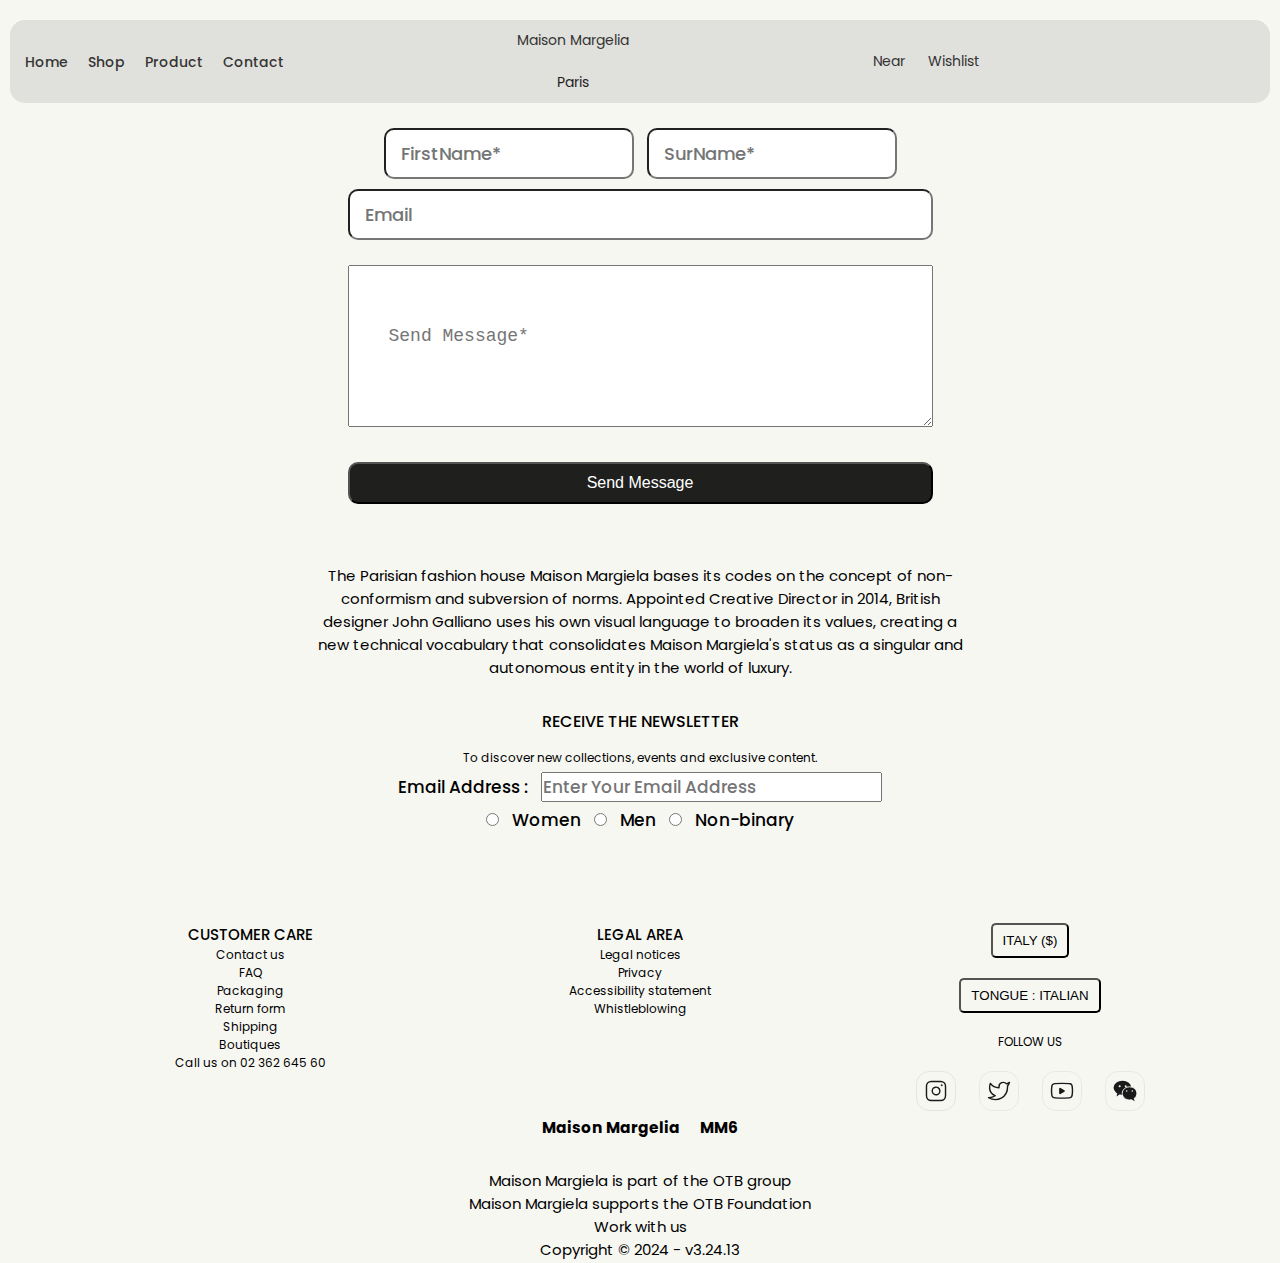
==== contact.html @ 3e38fd07 "Add files via upload" ====
<!DOCTYPE html>
<html lang="en">

<head>
  <meta charset="UTF-8">
  <meta name="viewport" content="width=device-width, initial-scale=1.0">
  <title>Maisonmargiela-website</title>
  <link rel="stylesheet" href="css/style.css">

  <!-- Google Fontawesome Cdn -->
  <link rel="stylesheet" href="https://cdnjs.cloudflare.com/ajax/libs/font-awesome/6.5.2/css/all.min.css"
    integrity="sha512-SnH5WK+bZxgPHs44uWIX+LLJAJ9/2PkPKZ5QiAj6Ta86w+fsb2TkcmfRyVX3pBnMFcV7oQPJkl9QevSCWr3W6A=="
    crossorigin="anonymous" referrerpolicy="no-referrer" />
</head>

<body>
  <!-- Header Area Start -->
  <header>
    <div class="header-wrapper">
      <div class="navigation-area">
        <nav>
          <ul>
            <li><a href="index.html" class="active">Home</a></li>
            <li><a href="shop.html">Shop</a></li>
            <li><a href="product.html">Product</a></li>
            <li><a href="contact.html">Contact</a></li>
          </ul>
        </nav>
      </div>
      <div class="logo-area">
        <a href="">Maison Margelia</a> <br>
        <span>Paris</span>
      </div>
      <div class="description-area">
        <a href="near.html">Near</a>
        <a href="wishlist.html">Wishlist</a>
      </div>
      <div id="mySidebar" class="sidebar">
        <a href="javascript:void(0)" class="closebtn" onclick="closeNav()">x</a>
        <li><a href="index.html" class="active">Home</a></li>
        <li><a href="shop.html" class="active">Shop</a></li>
        <li><a href="product.html" class="active">Product</a></li>
        <li><a href="contact.html" class="active">Contact</a></li>
      </div>
      <div id="main">
        <button class="openbtn" onclick="openNav()">☰</button>
      </div>
    </div>
  </header>
  <!-- Header Area End -->

<!-- Contact Area Start  -->
<section>
    <div class="wrapper">
      <div class="contacts-area">
        <div class="names-area wrapper">
          <input class="input-name" type="text" placeholder="FirstName*">
          <input class="input-name" type="text" placeholder="SurName*">
        </div>
      </div>
      <div class="inputs-details">
        <input class="input-email" type="email" name="" id="" placeholder="Email"><br>
        <textarea class="textarea" name="" id="" placeholder="Send Message*"></textarea>
      </div>
      <button class="btn-6">Send Message</button>
    </div>
</section>
<!-- Contact Area End  -->


  <!-- Testimonial  Area Start -->
  <section>
    <div class="wapper tesimonial-area">
      <div class="testimonial-details">
        <h4>The Parisian fashion house Maison Margiela bases its codes on the concept of non- <br>
          conformism and subversion of norms.
          Appointed Creative Director in 2014, British <br> designer John Galliano uses his own visual language to broaden
          its
          values,
          creating a <br> new technical vocabulary that consolidates Maison Margiela's status as a singular and <br>
          autonomous entity in
          the world of luxury.</h4>
      </div>
      <div class="testimonial-info">
        <h3>RECEIVE THE NEWSLETTER</h3>
        <p>To discover new collections, events and exclusive content.</p>
        <label for="email">Email Address :</label>
        <input type="email" placeholder="Enter Your Email Address">
        <div class="gender">
          <input type="radio" name="gender" value="women">
          <label for="gender">Women</label>
  
          <input type="radio" name="gender" value="men">
          <label for="gender">Men</label>
          <input type="radio" name="gender" value="non-binay">
          <label for="gender">Non-binary</label>
  
        </div>
      </div>
    </div>
  </section>
  <!-- Testimonial  Area End -->
  
  <!-- Contact Area Start -->
  <section>
    <div class="wrapper contact-area">
      <div class="contact-details">
        <h4>CUSTOMER CARE</h4>
        <p>Contact us</p>
        <p>FAQ</p>
        <p>Packaging</p>
        <p>Return form</p>
        <p>Shipping</p>
        <p>Boutiques</p>
        <p>Call us on 02 362 645 60</p>
      </div>
  
      <div class="contact-details">
        <h4>LEGAL AREA</h4>
        <p>Legal notices</p>
        <p>Privacy</p>
        <p>Accessibility statement</p>
        <p>Whistleblowing</p>
      </div>
  
      <div class="contact-details">
        <button class="btn-4">ITALY ($)</button>
        <br>
        <button class="btn-5">TONGUE : ITALIAN </button>
        <p>FOLLOW US</p>
        <div class="social-area">
          <img class="svg" src="img/instagram.svg" alt="instagram">
          <img class="svg" src="img/twitter.svg" alt="twitter">
          <img class="svg" src="img/youtube.svg" alt="youtube">
          <img class="svg" src="img/msg.svg" alt="msg">
        </div>
      </div>
    </div>
  </section>
  <!-- Contact  Area End -->
  
  <!-- Footer Area Start -->
  <section>
    <div class="wrapper footer-area">
      <div class="footer-info">
        <h6>Maison Margelia</h6>
        <h6>MM6</h6>
      </div>
  
      <div class="copyright-area">
        <p>Maison Margiela is part of the OTB group <br>
          Maison Margiela supports the OTB Foundation <br>
          Work with us</p>
        <p>Copyright © 2024 - v3.24.13</p>
      </div>
    </div>
  </section>
  <script src="app.js"></script>
  </body>
  <!-- Footer Area End -->
---- css/style.css ----
@import url('https://fonts.googleapis.com/css2?family=Poppins:ital,wght@0,100;0,200;0,300;0,400;0,500;0,600;0,700;0,800;0,900;1,100;1,200;1,300;1,400;1,500;1,600;1,700;1,800;1,900&display=swap');

html{
  font-size: 10px;
}
body{
  font-family: "Poppins", sans-serif;
 background:  #F7F7F2;
}

*{
  padding: 0;
  margin: 0;
  box-sizing: border-box;
}
.wrapper{
  max-width: 1170px;
  margin: 0 auto;
}
img{
  max-width: 100%;
}
.openbtn{
  display: none;
}


.sidebar{
  height: 100%;
  width: 0;
  position: fixed;
  z-index: 1;
  top: 0;
  left: 0;
  background-color: #111;
  overflow-x: hidden;
  transition: 0.5s;
  padding-top: 60px;
}
.sidebar a{
  padding: 8px 8px 8px 32px;
  text-decoration: none;
  font-size: 24px;
  color: #818181;
  display: block;
  transition: 0.3;
}
.sidebar a:hover{
  color: #f1f1f1;
}


.sidebar .closebtn{
  position: absolute;
  top: 0;
  right: 25px;
  font-size: 36px;
  margin-left: 50px;
}
.openbtn{
  font-size: 20px;
  cursor: pointer;
  background-color: #111;
  color: white;
  padding: 10px 15px;
  border: none;
}
.openbtn:hover{
  background-color: #444;
}

#main{
  transition: margin-left .5s;
  padding: 16px;
}
/* Logo Area Styling*/
.logo-area{
  font-size: 1.4rem;
  display: flex;
  align-items: center;
  justify-content: center;
flex-direction: column;

}
.logo-area a{
  text-decoration: none;
  color: #343433;
   font-family: "Poppins", sans-serif;
}
.logo-area span{
  color: rgb(31,31,31);
}
.menu-icon{
  font-size: 20px;
  display: none;
}
/* Header Area Styling*/
header{
  background: rgb(224, 224, 220);
  padding: 10px 5px;
  margin: 20px 10px;
  border-radius: 15px;
}
.header-wrapper{
  display: flex;
  justify-content: space-between;
  align-items: center;
 padding: 0 1rem;
}
/* Navigation Area Styling*/

nav ul{
  display: flex;
  list-style: none;
  gap: 2rem;
align-items: center;
}
ul li a{
  text-decoration: none;
  font-size: 1.4rem;
  color: #343433;
  font-weight: 500;
  line-height: 4rem;
  align-items: center;
  justify-content: center;
  display: flex;
   font-family: "Poppins", sans-serif;
 
}
/* Description Area Styling*/
.description-area a{
font-size: 1.4rem;
  margin: 0 10px;
  align-items: center;
  justify-content: center;
  text-decoration: none;
  color: #343433;
   font-family: "Poppins", sans-serif;
}
/* Shop Area Styling*/
.shop-details h3{
  text-align: center;
  font-size: 1.8rem;
}
.shop-details h2{
  text-align: center;
  font-size: 2.2rem;
  margin-bottom: 1rem;
}

.shopping-img{
  display: grid;
  grid-template-columns: repeat(4,1fr);
  align-items: center;
  justify-content: center;
  gap: 2rem;
  margin-top: 2rem;
}
.shopping-img img{
   width: 300px;
  height: 400px;
  border-radius: 15px;
   object-fit: cover;
   background-size: cover;
}
/* Products Area Styling */
.products-details{
  text-align: center;
}
.products-details h2{
  font-size: 2.2rem;
  margin-bottom: 1rem;
}
.products-details h3{
   text-align: center;
  font-size: 1.8rem;
}
.products-details p{
   text-align: center;
  font-size: 1.2rem;
}


.products-img{
    display: grid;
    grid-template-columns: repeat(4,1fr);
  align-items: center;
  justify-content: center;
  gap: 2rem;
  margin-top: 2rem;
}
.products-img img{
     width: 300px;
  height: 400px;
  border-radius: 15px;
   object-fit: cover;
   background-size: cover;
}

/* Packing Area Styling */
.packing-deatail{
margin-top: 2rem;
  display: grid;
  grid-template-columns: repeat(2,1fr);
  place-content: center;
  align-items: center;
  justify-content: center;
  width: 600px;
}


.packing-img-details img{
width: 300px;
  height: 350px;
  border-radius: 10px 0  0 10px ;
}
.packing-info{
text-align: center;
  text-align: center;
  background: white;
 font-family: "Poppins", sans-serif;
padding: 80px 20px;
  border-radius: 0 10px  10px 0;
}
.packing-info h2{
  font-size: 2.4rem;
  color: rgb(43, 43, 43);
   font-family: "Poppins", sans-serif;
   font-weight: 500;
margin-bottom: 2rem;
}
.packing-info p{
  font-size: 1.2rem;
  color: rgb(33,33,33);
  font-family: "Poppins", sans-serif;
   font-weight: 400;
}
/* contacts area styling */
.contacts-area{
  display: flex;
  align-items: center;
  justify-content: center;

}
.input-name{
  width: 250px;
  padding: 10px 15px;
  border-radius: 10px;
  font-size: 1.8rem;
}
.inputs-details{
  text-align: center;
}
.input-email{
  width: 50%;
  padding: 10px 15px;
  border-radius: 10px;
  font-size: 1.8rem;
}
.textarea{
  width: 50%;
 padding: 60px 40px;
 margin-top: 2rem;
 font-size: 1.8rem;
}
.btn-6{
  margin: auto;
  display: block;
  margin-top: 3rem;
  padding: 10px 15px;
  width: 50%;
  color: #fff;
  background: #1F1F1E;
  border-radius: 10px;
  font-size: 1.6rem;
}
/* wishlist styling */
.wishlist-area h3{
  text-align: center;
  font-size: 2.2rem;
  font-weight: 400;
  font-family: "Poppins", sans-serif;
}
.wishlist-area h2{
  text-align: center;
  font-size: 2.6rem;
  margin-top: 10rem;
  font-weight: 600;
  font-family: "Poppins", sans-serif;
  margin-bottom: 2rem;
}
.btn-7{
  padding: 10px 15px;
  background: transparent;
  color: #343433;
  text-align: center;
  border: 1px solid #1F1F1E;
  display: block;
  margin: 0 auto;
  border-radius: 10px;
  font-size: 2rem;
}
.btn-7:hover{
  background: black;
  color: #fff;
}
.btn-group{
  text-align: center;
  justify-content: center;
padding-top: 12rem;
display: flex;
gap: 3rem;
align-items: center;
}
.btn-8{
  background: black;
  color: #fff;
   padding: 15px 45px;
   font-size: 1.8rem;
   border-radius: 10px;
}
.btn-9{
   background: #343433;
  color: #fff;
   padding: 15px 45px;
   font-size: 1.8rem;
   border-radius: 10px;
}

/* Hero Area Styling*/

.hero-area{
  background-image: url('../img/hero-img.jpg');
  background-repeat: no-repeat;
  background-size: cover;
  object-fit: cover;
  height: 700px;
  width: 100%;
  position: relative;
  border-radius: 10px;
}
.hero-info{
  left: 60%;
  top: 80%;
  transform: translate(-80%,-60%);
  position: absolute;
  color: rgb(243, 243, 238);
  font-weight: 700;
text-align: center;
}
.hero-info h3{
  text-align: center;
  font-size: 1.8rem;
font-weight: 500;
 font-family: "Poppins", sans-serif;
}
.hero-info h1{
  font-size: 2.2rem;
  font-weight: 700;
   font-family: "Poppins", sans-serif;
   text-align: center;
}
.btn-1{
  padding: 10px 15px;
  background: transparent;
 display: block;
  margin: 0 auto;
  border: 2px solid#ffff;
  border-radius: 10px;
  color:rgb(243, 243, 238);
   font-family: "Poppins", sans-serif;
   margin-top: 1rem;
   font-size: 1.8rem;
   font-weight: 500;
}
.btn-1:hover{
  background: rgb(224, 224, 220); 
  color: #343433;
}
/* Product Area Styling*/

.product-area{
  padding: 2rem 0;
}

.product-info{
  display: grid;
  grid-template-columns: repeat(4,1fr);
  gap: 1.5rem;
 
}
.product-info img{
  width: 300px;
  height: 400px;
  border-radius: 15px;
   object-fit: cover;
   background-size: cover;
}

.product-img h4{
  font-size: 1.5rem;
  text-align: center;
  color: rgb(18,18,18);
  font-family: "Poppins", sans-serif;
  font-weight: bold;
  margin-top: 1rem;
  
}
.product-img h4:hover{
  background: rgb(224,224,220);
  border-radius: 10px;
}
hr{
  width: 60px;
  margin: auto;
  margin-top: 1rem;
}
/* About Area Styling*/

.about-area{
  background-image: url('../img/product-img.jpg');
  background-repeat: no-repeat;
  background-size: cover;
  object-fit: cover;
  height: 700px;
  width: 100%;
  position: relative;
  border-radius: 10px;
}
.about-info{
  left: 55%;
  top: 80%;
  transform: translate(-80%,-55%);
  position: absolute;
  color: rgb(243, 243, 238);
  font-weight: 700;
text-align: center;
}
.about-info h4{
  font-size: 1.5rem;
  text-align: center;
  color:rgb(243, 243, 238); ;
}
.about-info h3{
  font-size: 1.9rem;
  text-align: center;
  color:rgb(243, 243, 238); ;
}
.btn-2{
   padding: 10px 15px;
  background: transparent;
 display: block;
  margin: 0 auto;
  border: 2px solid#ffff;
  border-radius: 10px;
  color:rgb(243, 243, 238);
   font-family: "Poppins", sans-serif;
   margin-top: 1rem;
   font-size: 1.8rem;
   font-weight: 500;
}

.btn-2:hover{
  background: rgb(224, 224, 220); 
  color: #343433;
}
/* Product Area Styling */
.product-detail{
  margin-top: 4rem;
  display: grid;
  grid-template-columns: repeat(2,1fr);
  place-items: center;
  align-items: center;
  justify-content: center;
  width: 800px;
box-shadow: rgba(0, 0, 0, 0.24) 0px 3px 8px;
}

.product-img-detail img{
  width: 400px;
  height: 500px;
  border-radius: 10px 0  0 10px ;
}
.product-information{
  margin: auto;  
  text-align: center;
  background: white;
  padding: 152px 20px;
  border-radius: 0 10px  10px 0;
}
.product-information h4{
  font-size: 1.5rem;
   color: #343433;
   font-weight: 400;
}
.product-information h2{
  font-size: 2.2rem;
  font-weight: 400;
}
.product-information p{
  font-size: 1.2rem;
  color: #343433;
}
.btn-3{
  padding: 10px 15px;
  background: transparent;
  color: #343433;
  border: 2px solid#343433;
  border-radius: 10px;
  margin: 10px 0;
  font-size: 1.6rem;
  font-weight: 500;
   font-family: "Poppins", sans-serif;
}
.btn-3:hover{
  background: black;
  color: rgb(243, 243, 238);
}
/* Testimonial Area Styling*/
.tesimonial-area{
  margin: 6rem 0;
}

.testimonial-details h4{
  text-align: center;
font-size: 1.5rem;
font-weight: 400;
 font-family: "Poppins", sans-serif;
}
.testimonial-info{
  text-align: center;
  padding: 3rem 0;
}
.testimonial-info h3{
  font-size: 1.6rem;
  font-weight: 500;
   font-family: "Poppins", sans-serif;
}
.testimonial-info p{
    font-size: 1.2rem;
  font-weight: 400;
   font-family: "Poppins", sans-serif;
   margin-top: 1.5rem;
}
.testimonial-info label, input{
  font-size: 1.7rem;
  font-weight: 500;
   font-family: "Poppins", sans-serif;
   margin-top: 1.5rem;
   margin: 0.5rem;
}

/* Contact Area Styling*/
.contact-area{
  display: grid;
  grid-template-columns: repeat(3,1fr);
}
.contact-details{
  text-align: center;
}
.contact-details h4{
  font-size: 1.5rem;
   font-family: "Poppins", sans-serif;
   font-weight: 500;
}
.contact-details p{
  font-size: 1.2rem;
   font-family: "Poppins", sans-serif;
   font-weight: 400;
}

.btn-4,.btn-5{
 padding: 8px 10px;
 background:#F7F7F2; 
 margin-bottom: 2rem;
 border-radius: 5px;
}

.btn-4:hover,.btn-5:hover{
  background: rgb(224, 224, 220); 
}
.social-area{
  margin-top: 2rem;

}

.svg{
  width: 40px;
  margin:0 10px;
}
/* Footer Area Styling*/
.footer-info{
  display: flex;
  align-items: center;
  justify-content: center;
  gap: 2rem;
  font-size: 2.3rem;
  font-weight:normal;
   font-family: "Poppins", sans-serif;
   margin-bottom: 3rem;
}
.copyright-area p {
  text-align: center;
  font-size:1.5rem ;
 
}



/* Responsive css Styling */

@media (max-width:1180px) {
  .products-img{
    grid-template-columns: repeat(3,1fr);
  }
  .shopping-img{
    grid-template-columns: repeat(3,1fr);
  }
}

@media (max-width:820px) {
 .description-area{
  display: none;
 }
 .hero-area,.about-area{
  background-position: 50%;
 }
 section{
  padding: 0 20px;
 }
 .hero-area{
  padding: 0 10px;
 }
 .product-detail{
  width: 700px;
 }
 .shopping-img{
  grid-template-columns: repeat(2,1fr);
  place-items: center;
 }
}

@media (max-width:750px) {
  .product-info{
    grid-template-columns: repeat(2,1fr);
     place-items: center;
  }
  .product-detail{
    width: 650px;
  }
  .contact-area{
    grid-template-columns: repeat(2,1fr);
   place-content: center;
  }
  .btn-4{
    margin-top: 2rem;
  margin: 0 2rem;
  margin-bottom: 2rem;
  }
  .contact-details{
    margin-top: 2rem;
  }
 .input-email,.textarea,.input-name{
  width: 80%;
 }
 .input-name{
  margin: 1rem 6rem;
 }
  
}
@media (max-width:660px) {
  .product-detail{
    width: 600px;
  }
  .products-img{
    grid-template-columns: repeat(2,1fr);
  }
   .btn-1,.btn-2,.btn-3{
    display: none;
  }
}
@media (max-width:630px) {
  .openbtn{
  display: block;
}
  .sidebar{
    padding-top: 15px;
  }
  .sidebar a{
    font-size: 18px;
  }
  ul li a{
  display: none;
 }
  .packing-deatail{
  grid-template-columns:repeat(1,1fr) ; 
  }
  .packing-img-details img{
    width: 90%;
  }
  .packing-info{
    width: 90%;
  }
 .product-detail{
  grid-template-columns: repeat(1,1fr);
  width: 500px;
 }
 .product-img-detail img{
  width: 500px;
 }
 .product-information{
  width: 500px;
 }

}
@media (max-width:500px) {
  .logo-area{
    display: block;
  }
  
 
   .hero-area,.about-area{
    background-position: 40%;
   }
   .product-detail{
    width: 350px;
   }
   .product-img-detail img,.product-information{
    width: 350px;
   }
   .packing-deatail{
    width: 370px;
   }
   .packing-img-details img{
     width: 360px;
    text-align: center;
   }
   .packing-info{
    width: 350px;
   }
  
}
@media (max-width:450px) {
  .hero-info h3{
    font-size: 1.5rem;
  }
  .hero-info h1{
    font-size: 1.8rem;
  }
  .product-info{
    grid-template-columns: repeat(1,1fr);
    
  }
  .product-img img{
    width: 420px;
  }
  .products-img,.shopping-img{
    grid-template-columns: repeat(1,1fr);
  }
  .shopping-img img{
    width: 420px;
  }
  .products-img img{
    width: 420px;
  }
  .input-email,.textarea {
    margin-left: 6rem;
  }
  .input-name{
    margin-right: 6rem;
  }

}
@media (max-width:380px) {
   .packing-deatail{
    width: 350px;
   }
   .packing-deatail{
    width: 350px;
   }
    .product-img img{
    width: 350px;
  }
  .shopping-img img{
    width: 350px;
  }
  .products-img img{
    width: 350px;
  }
  .product-img-detail img{
    width: 340px;
  }
  .packing-img-details img{
    width: 340px;
  }
}
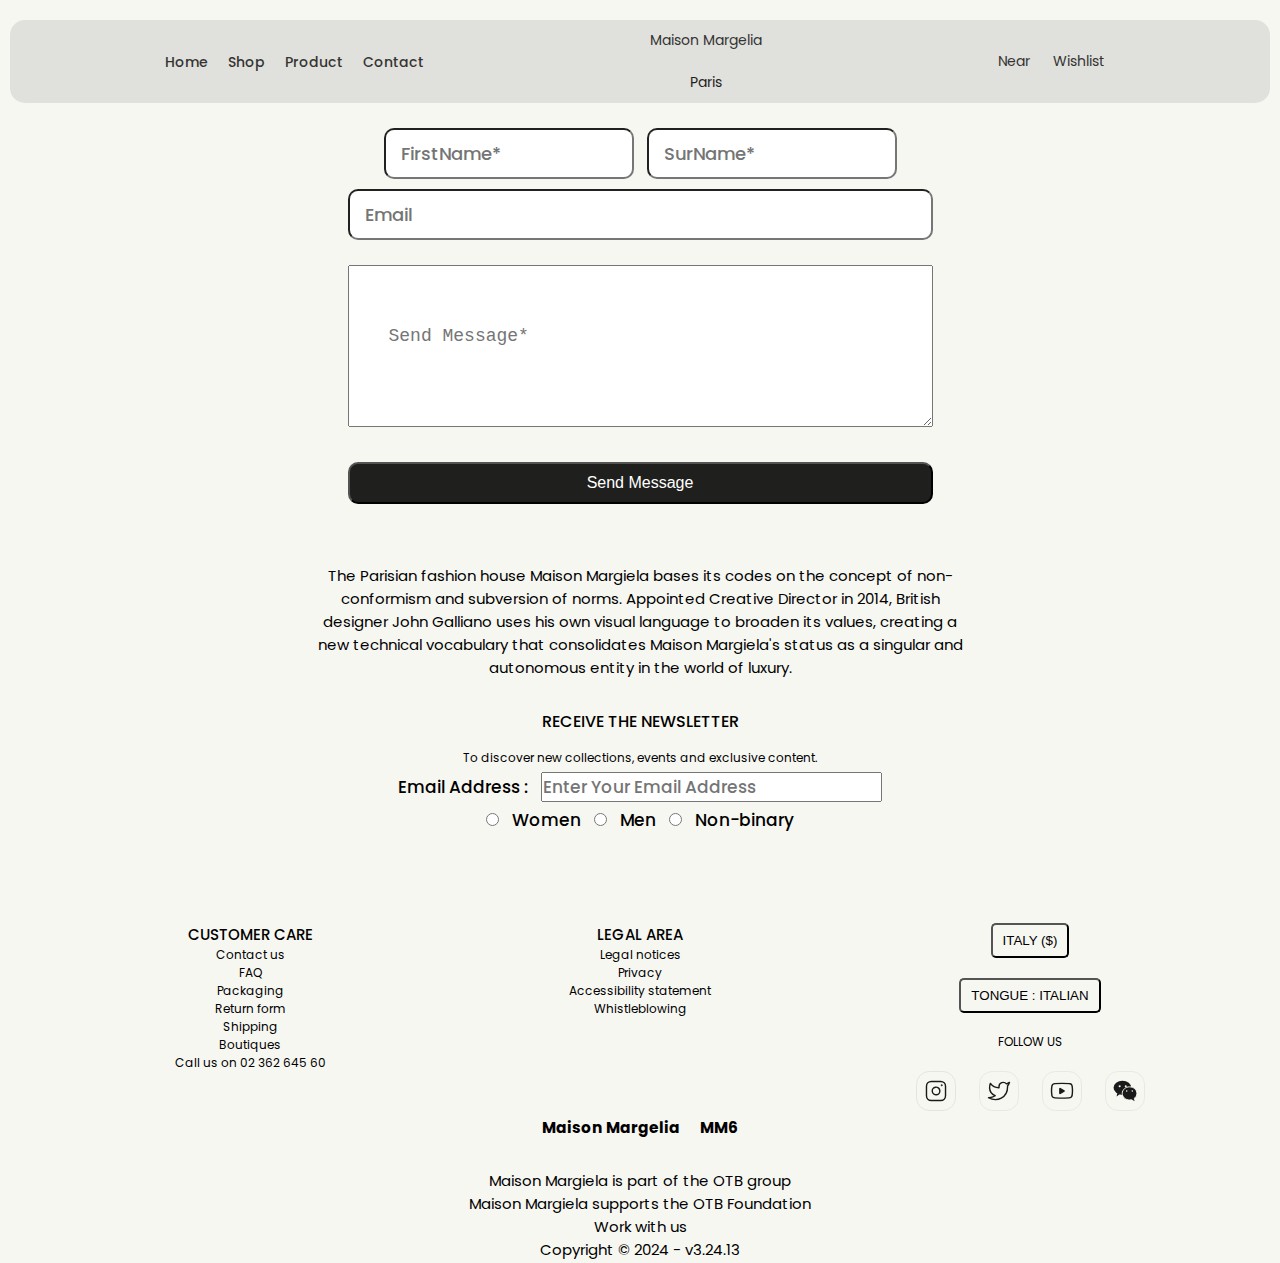
==== commit 39c866f4: "Update contact.html" ====
--- a/contact.html
+++ b/contact.html
@@ -8,16 +8,27 @@
   <link rel="stylesheet" href="css/style.css">
 
   <!-- Google Fontawesome Cdn -->
-  <link rel="stylesheet" href="https://cdnjs.cloudflare.com/ajax/libs/font-awesome/6.5.2/css/all.min.css"
-    integrity="sha512-SnH5WK+bZxgPHs44uWIX+LLJAJ9/2PkPKZ5QiAj6Ta86w+fsb2TkcmfRyVX3pBnMFcV7oQPJkl9QevSCWr3W6A=="
-    crossorigin="anonymous" referrerpolicy="no-referrer" />
+  <link href='https://unpkg.com/boxicons@2.1.1/css/boxicons.min.css' rel='stylesheet'>
 </head>
 
 <body>
   <!-- Header Area Start -->
   <header>
+      
     <div class="header-wrapper">
       <div class="navigation-area">
+        <div id="mySidebar" class="sidebar">
+          <a href="javascript:void(0)" class="closebtn" onclick="closeNav()">x</a>
+        
+          <li><a href="index.html" class="active">Home</a></li>
+          <li><a href="shop.html" class="active">Shop</a></li>
+          <li><a href="product.html" class="active">Product</a></li>
+          <li><a href="contact.html" class="active">Contact</a></li>
+        </div>
+        <div id="main">
+          <button class="openbtn" onclick="openNav()">☰</button>
+        </div>
+
         <nav>
           <ul>
             <li><a href="index.html" class="active">Home</a></li>
@@ -35,17 +46,8 @@
         <a href="near.html">Near</a>
         <a href="wishlist.html">Wishlist</a>
       </div>
-      <div id="mySidebar" class="sidebar">
-        <a href="javascript:void(0)" class="closebtn" onclick="closeNav()">x</a>
-        <li><a href="index.html" class="active">Home</a></li>
-        <li><a href="shop.html" class="active">Shop</a></li>
-        <li><a href="product.html" class="active">Product</a></li>
-        <li><a href="contact.html" class="active">Contact</a></li>
-      </div>
-      <div id="main">
-        <button class="openbtn" onclick="openNav()">☰</button>
-      </div>
     </div>
+   
   </header>
   <!-- Header Area End -->
 
--- a/css/style.css
+++ b/css/style.css
@@ -64,6 +64,7 @@
   color: white;
   padding: 10px 15px;
   border: none;
+ 
 }
 .openbtn:hover{
   background-color: #444;
@@ -71,7 +72,7 @@
 
 #main{
   transition: margin-left .5s;
-  padding: 16px;
+  
 }
 /* Logo Area Styling*/
 .logo-area{
@@ -80,6 +81,7 @@
   align-items: center;
   justify-content: center;
 flex-direction: column;
+
 
 }
 .logo-area a{
@@ -105,7 +107,7 @@
   display: flex;
   justify-content: space-between;
   align-items: center;
- padding: 0 1rem;
+ padding: 0 15rem;
 }
 /* Navigation Area Styling*/
 
@@ -682,6 +684,7 @@
 @media (max-width:630px) {
   .openbtn{
   display: block;
+   margin-left: -130px;
 }
   .sidebar{
     padding-top: 15px;
@@ -716,6 +719,10 @@
 @media (max-width:500px) {
   .logo-area{
     display: block;
+ 
+  }
+  .logo-area a{
+
   }
   
  
@@ -794,3 +801,4 @@
     width: 340px;
   }
 }
+
